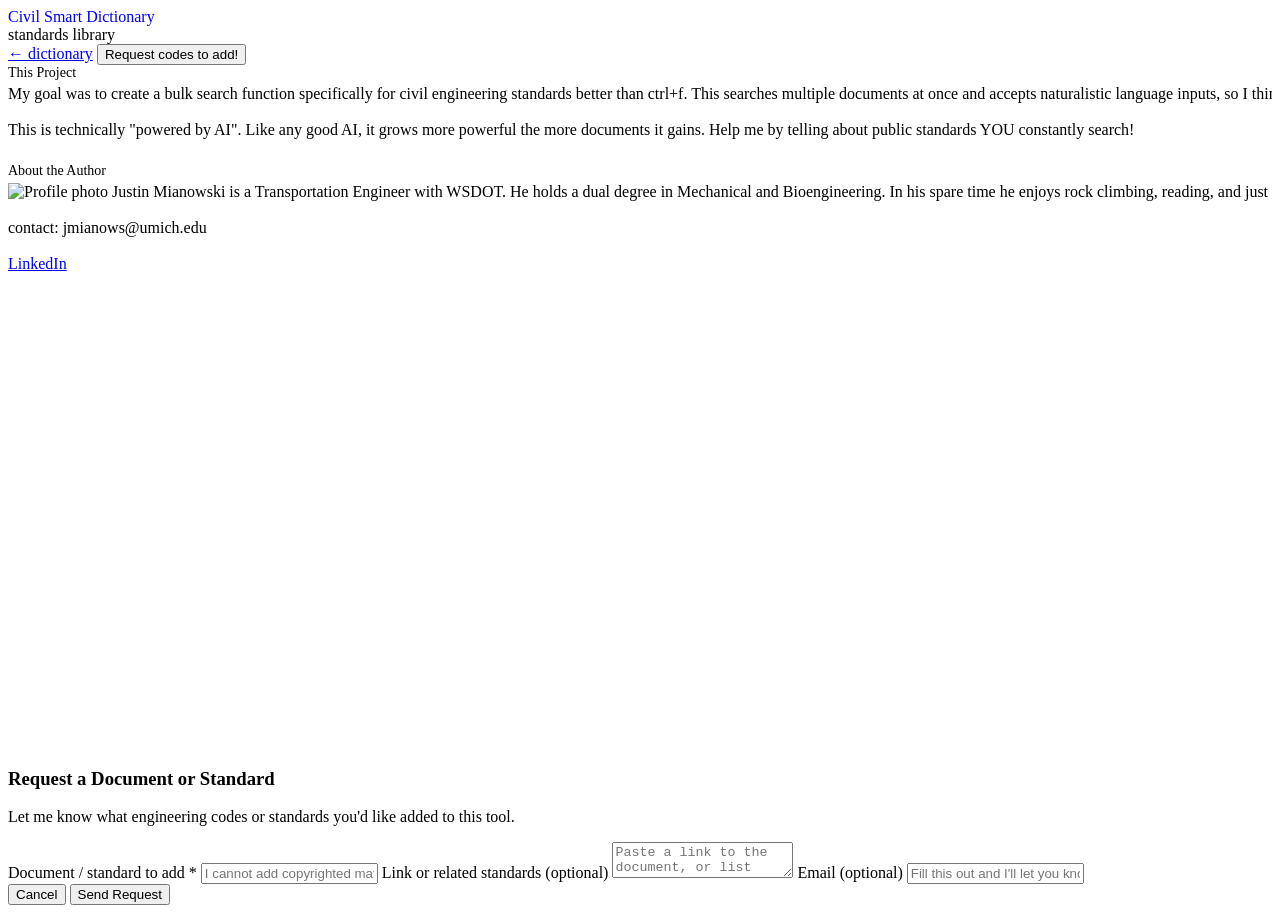
==== frontend/standards.html @ 6c6be92f "Arch fixes, frontend hardening, and bulk enrichment tooling Backend: - Generic 500 error messages (n" ====
<!DOCTYPE html>
<html lang="en" data-theme="">
<head>
<meta charset="UTF-8">
<meta name="viewport" content="width=device-width, initial-scale=1.0">
<title>Standards Library — Civil Smart Dictionary</title>
<link rel="icon" href="data:image/svg+xml,<svg xmlns='http://www.w3.org/2000/svg' viewBox='0 0 100 100'><text y='.9em' font-size='90'>📖</text></svg>">
<script>
(function(){
  var k='rag-civil-theme';
  var t=localStorage.getItem(k)||'evolve-light';
  document.documentElement.dataset.theme=t;
})();
</script>
<link rel="stylesheet" href="../index.css">
<style>
body { overflow: hidden; }
#std-layout {
  display: flex;
  flex-direction: row;
  flex: 1;
  overflow: hidden;
  min-height: 0;
}
#std-content {
  flex: 1;
  overflow-y: auto;
  min-width: 0;
}
#std-sidebar {
  flex-shrink: 0;
  overflow-y: auto;
}
</style>
</head>
<body>

<!-- ══ HEADER ══ -->
<div id="header">
  <a href="/" style="display:contents">
    <div class="logo">Civil Smart Dictionary</div>
  </a>
  <div class="tagline">standards library</div>
  <div class="spacer"></div>
  <a href="/" class="back-btn">← dictionary</a>
  <button id="request-btn">Request codes to add!</button>
</div>

<!-- ══ CONTENT ══ -->
<div id="std-layout">
  <div id="std-content">
    <div class="std-title">Included Standards</div>
    <div class="std-subtitle">All documents currently indexed in the knowledge base.</div>
    <div id="std-body"><span id="std-error">Loading&hellip;</span></div>
    <div class="std-copyright">
      Copyrighted materials from organizations such as AASHTO, IBC, and similar
      standards bodies are not included due to licensing restrictions. 
    </div>
  </div>

  <div id="std-sidebar">

    <div class="std-title" style="font-size:14px; margin-bottom:0.25rem;">This Project</div>
    <div class="std-subtitle" style="margin-bottom:1.5rem;">
      My goal was to create a bulk search function specifically for civil engineering standards better than ctrl+f. 
      This searches multiple documents at once and accepts naturalistic language inputs, so I think this succeeds. 
      <br><br>This is technically "powered by AI". Like any good AI, it grows more powerful the more documents it gains. 
      Help me by telling about public standards YOU constantly search!</div>

    <div class="std-title" style="font-size:14px; margin-bottom:0.25rem;">About the Author</div>
    <div class="std-subtitle">
      <img id="bio-photo" src="" alt="Profile photo">
      Justin Mianowski is a Transportation Engineer with WSDOT. He holds a dual degree in Mechanical and Bioengineering. In his spare time he enjoys rock climbing, reading, and just doing things (like this!).
      <br><br>contact: jmianows@umich.edu
      <br><br><a href="https://www.linkedin.com/in/jmianows">LinkedIn</a>
    </div>

  </div>
</div>

<script>
'use strict';

const PROD_HOSTS = ['civilsmartdictionary.com', 'www.civilsmartdictionary.com'];
const API = PROD_HOSTS.includes(window.location.hostname)
  ? 'https://q7x29u33n45e10-8000.proxy.runpod.net' : '';

const THEME_KEY = 'rag-civil-theme';

/* ── Theme (read-only — follows whatever was set on the main page) ── */
function applyTheme(t) {
  document.documentElement.dataset.theme = t;
  localStorage.setItem(THEME_KEY, t);
}
applyTheme(localStorage.getItem(THEME_KEY) || (window.matchMedia('(prefers-color-scheme: dark)').matches ? 'evolve' : 'evolve-light'));

/* ── Helpers ── */
function makeDocItem(doc) {
  const li = document.createElement('li');
  const name = doc.source_file.replace(/\.pdf$/i, '');
  if (doc.file_link) {
    const a = document.createElement('a');
    a.href = doc.file_link;
    a.target = '_blank';
    a.rel = 'noopener noreferrer';
    a.textContent = name + ' 🔗';
    li.appendChild(a);
  } else {
    li.appendChild(document.createTextNode(name));
  }
  return li;
}

function makeHeading(cls, text) {
  const el = document.createElement('div');
  el.className = cls;
  el.textContent = text;
  return el;
}

/* ── Load and render standards list ── */
async function loadStandards() {
  const container = document.getElementById('std-body');
  try {
    const r = await fetch('../standards.json');
    if (!r.ok) throw new Error(r.statusText);
    const rows = await r.json();

    if (!rows.length) {
      container.innerHTML = '<span id="std-error">No standards found.</span>';
      return;
    }

    // Build nested map: jurisdiction → state → locality → agency → [docs]
    const tree = {};
    for (const row of rows) {
      const jur = row.jurisdiction || 'OTHER';
      const st  = row.state        || '';
      const loc = row.locality     || '';
      const ag  = row.agency       || 'Unknown';
      tree[jur]             ??= {};
      tree[jur][st]         ??= {};
      tree[jur][st][loc]    ??= {};
      tree[jur][st][loc][ag] ??= [];
      tree[jur][st][loc][ag].push(row);
    }

    const JUR_ORDER = ['FEDERAL', 'STATE', 'LOCAL'];
    const jurisdictions = [
      ...JUR_ORDER.filter(j => tree[j]),
      ...Object.keys(tree).filter(j => !JUR_ORDER.includes(j)).sort(),
    ];

    const frag = document.createDocumentFragment();

    for (const jur of jurisdictions) {
      frag.appendChild(makeHeading('std-jurisdiction', jur));

      const stateMap = tree[jur];
      for (const st of Object.keys(stateMap).sort()) {
        if (st) frag.appendChild(makeHeading('std-state', st));

        const locMap = stateMap[st];
        for (const loc of Object.keys(locMap).sort()) {
          if (loc) frag.appendChild(makeHeading('std-locality', loc));

          const agMap = locMap[loc];
          // Indent level: FEDERAL→1, STATE→1, LOCAL (no loc)→1, LOCAL (with loc)→2
          const agIndent = loc ? 'indent-2' : 'indent-1';
          const listIndent = loc ? 'indent-3' : 'indent-2';

          for (const ag of Object.keys(agMap).sort()) {
            const agEl = makeHeading('std-agency ' + agIndent, ag);
            frag.appendChild(agEl);

            const ul = document.createElement('ul');
            ul.className = 'std-list ' + listIndent;
            for (const doc of agMap[ag]) {
              ul.appendChild(makeDocItem(doc));
            }
            frag.appendChild(ul);
          }
        }
      }
    }

    container.innerHTML = '';
    container.appendChild(frag);
  } catch(e) {
    container.innerHTML = '<span id="std-error">Failed to load standards list. Please refresh the page.</span>';
  }
}

loadStandards();

/* ══ REQUEST MODAL ══ */
const reqOverlay = document.getElementById('req-overlay');
const reqSendBtn = document.getElementById('req-send');
const reqStatus  = document.getElementById('req-status');
let lastReqSend  = 0;

document.getElementById('request-btn').addEventListener('click', () => {
  document.getElementById('req-doc').value   = '';
  document.getElementById('req-notes').value = '';
  document.getElementById('req-email').value = '';
  reqStatus.textContent = ''; reqStatus.className = '';
  reqSendBtn.disabled = false; reqSendBtn.textContent = 'Send Request';
  reqOverlay.classList.add('visible');
  document.getElementById('req-doc').focus();
});

document.getElementById('req-cancel').addEventListener('click', () =>
  reqOverlay.classList.remove('visible'));
reqOverlay.addEventListener('click', e => {
  if (e.target === reqOverlay) reqOverlay.classList.remove('visible');
});

reqSendBtn.addEventListener('click', async () => {
  const doc   = document.getElementById('req-doc').value.trim().slice(0, 200);
  const notes = document.getElementById('req-notes').value.trim().slice(0, 500);
  const email = document.getElementById('req-email').value.trim().slice(0, 120);
  if (!doc) {
    reqStatus.textContent = 'Please specify a document or standard.';
    reqStatus.className = 'err'; return;
  }
  if (Date.now() - lastReqSend < 30000) {
    reqStatus.textContent = 'Please wait before sending another request.';
    reqStatus.className = 'err'; return;
  }
  reqSendBtn.disabled = true; reqSendBtn.textContent = 'Sending\u2026';
  reqStatus.textContent = ''; reqStatus.className = '';
  try {
    const r = await fetch(API + '/request', {
      method: 'POST',
      headers: {'Content-Type': 'application/json'},
      body: JSON.stringify({document: doc, notes, email}),
    });
    if (!r.ok) throw new Error((await r.json()).detail || r.statusText);
    lastReqSend = Date.now();
    reqStatus.textContent = 'Request sent \u2014 thank you!';
    reqStatus.className = 'ok';
    setTimeout(() => reqOverlay.classList.remove('visible'), 1800);
  } catch(e) {
    reqStatus.textContent = 'Send failed: ' + e.message;
    reqStatus.className = 'err';
    reqSendBtn.disabled = false; reqSendBtn.textContent = 'Send Request';
  }
});
</script>

<!-- ══ REQUEST MODAL ══ -->
<div id="req-overlay">
  <div id="req-modal">
    <h3>Request a Document or Standard</h3>
    <p class="req-desc">Let me know what engineering codes or standards you'd like added to this tool.</p>
    <label>Document / standard to add <span class="req-required">*</span></label>
    <input id="req-doc" type="text" maxlength="200" autocomplete="off" placeholder="I cannot add copyrighted material!">
    <label>Link or related standards <span class="req-opt">(optional)</span></label>
    <textarea id="req-notes" maxlength="500" placeholder="Paste a link to the document, or list related standards and any other notes..."></textarea>
    <label>Email <span class="req-opt">(optional)</span></label>
    <input id="req-email" type="email" maxlength="120" autocomplete="off" placeholder="Fill this out and I'll let you know when it's added">
    <div class="modal-btns">
      <button class="modal-btn" id="req-cancel">Cancel</button>
      <button class="modal-btn confirm" id="req-send">Send Request</button>
    </div>
    <div id="req-status"></div>
  </div>
</div>

</body>
</html>
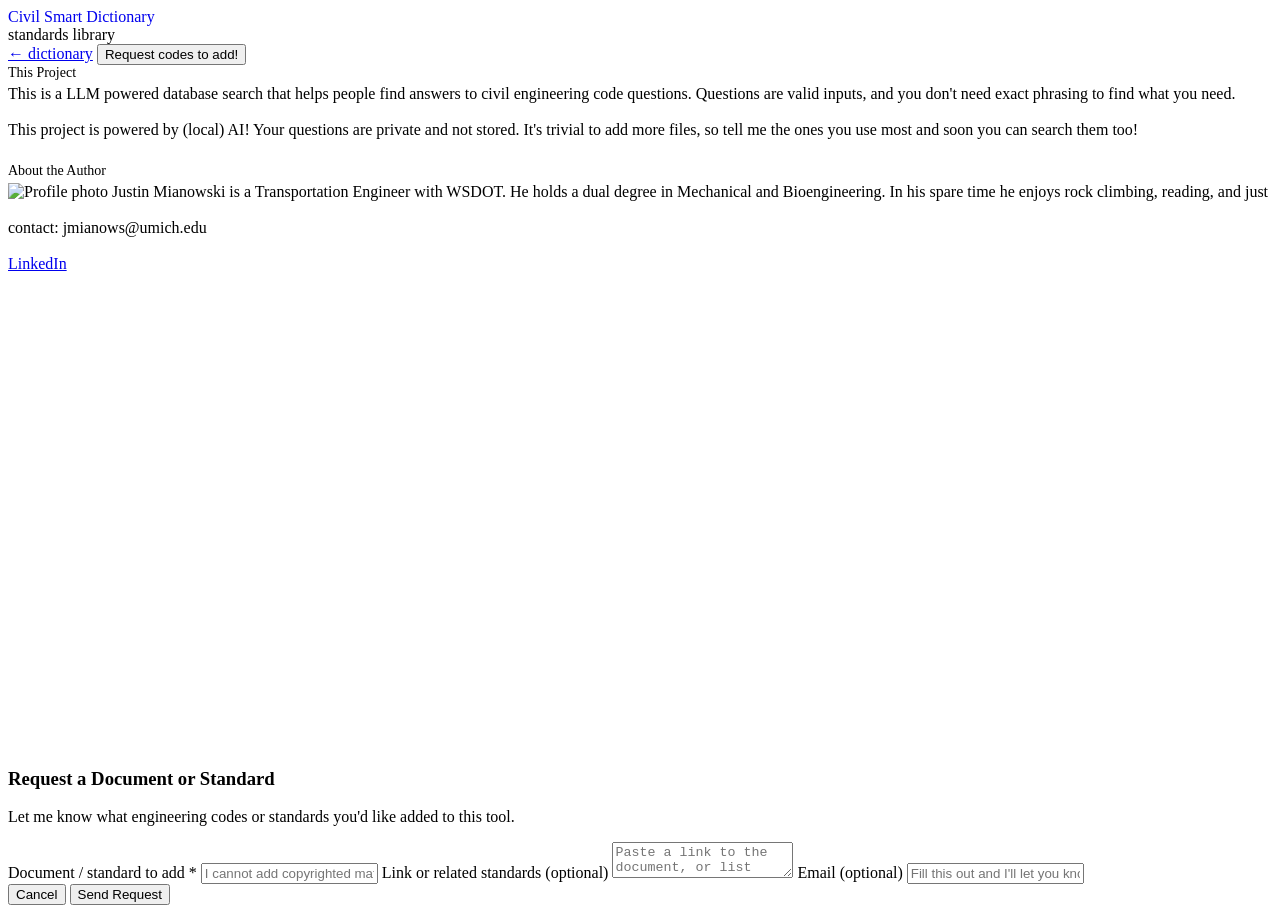
==== commit d414708d: "faegagadsaegs" ====
--- a/frontend/standards.html
+++ b/frontend/standards.html
@@ -31,6 +31,12 @@
   flex-shrink: 0;
   overflow-y: auto;
 }
+@media (max-width: 600px) {
+  body { height: auto; min-height: 100vh; overflow-y: auto; }
+  #std-layout { flex-direction: column; overflow: visible; height: auto; }
+  #std-content { overflow-y: visible; height: auto; }
+  #std-sidebar { overflow-y: visible; height: auto; }
+}
 </style>
 </head>
 <body>
@@ -62,15 +68,17 @@
 
     <div class="std-title" style="font-size:14px; margin-bottom:0.25rem;">This Project</div>
     <div class="std-subtitle" style="margin-bottom:1.5rem;">
-      My goal was to create a bulk search function specifically for civil engineering standards better than ctrl+f. 
-      This searches multiple documents at once and accepts naturalistic language inputs, so I think this succeeds. 
-      <br><br>This is technically "powered by AI". Like any good AI, it grows more powerful the more documents it gains. 
-      Help me by telling about public standards YOU constantly search!</div>
+      This is a LLM powered database search that helps people find answers to civil engineering code questions. 
+      Questions are valid inputs, and you don't need exact phrasing to find what you need. 
+      <br><br>This project is powered by (local) AI! Your questions are private and not stored.
+    It's trivial to add more files, so tell me the ones you use most and soon you can search them too!</div>
 
     <div class="std-title" style="font-size:14px; margin-bottom:0.25rem;">About the Author</div>
     <div class="std-subtitle">
       <img id="bio-photo" src="" alt="Profile photo">
-      Justin Mianowski is a Transportation Engineer with WSDOT. He holds a dual degree in Mechanical and Bioengineering. In his spare time he enjoys rock climbing, reading, and just doing things (like this!).
+      Justin Mianowski is a Transportation Engineer with WSDOT. 
+      He holds a dual degree in Mechanical and Bioengineering. 
+      In his spare time he enjoys rock climbing, reading, and just doing things (like this!).
       <br><br>contact: jmianows@umich.edu
       <br><br><a href="https://www.linkedin.com/in/jmianows">LinkedIn</a>
     </div>
@@ -83,7 +91,7 @@
 
 const PROD_HOSTS = ['civilsmartdictionary.com', 'www.civilsmartdictionary.com'];
 const API = PROD_HOSTS.includes(window.location.hostname)
-  ? 'https://q7x29u33n45e10-8000.proxy.runpod.net' : '';
+  ? 'https://api.civilsmartdictionary.com' : '';
 
 const THEME_KEY = 'rag-civil-theme';
 
@@ -122,7 +130,7 @@
 async function loadStandards() {
   const container = document.getElementById('std-body');
   try {
-    const r = await fetch('../standards.json');
+    const r = await fetch(API + '/standards/list');
     if (!r.ok) throw new Error(r.statusText);
     const rows = await r.json();
 
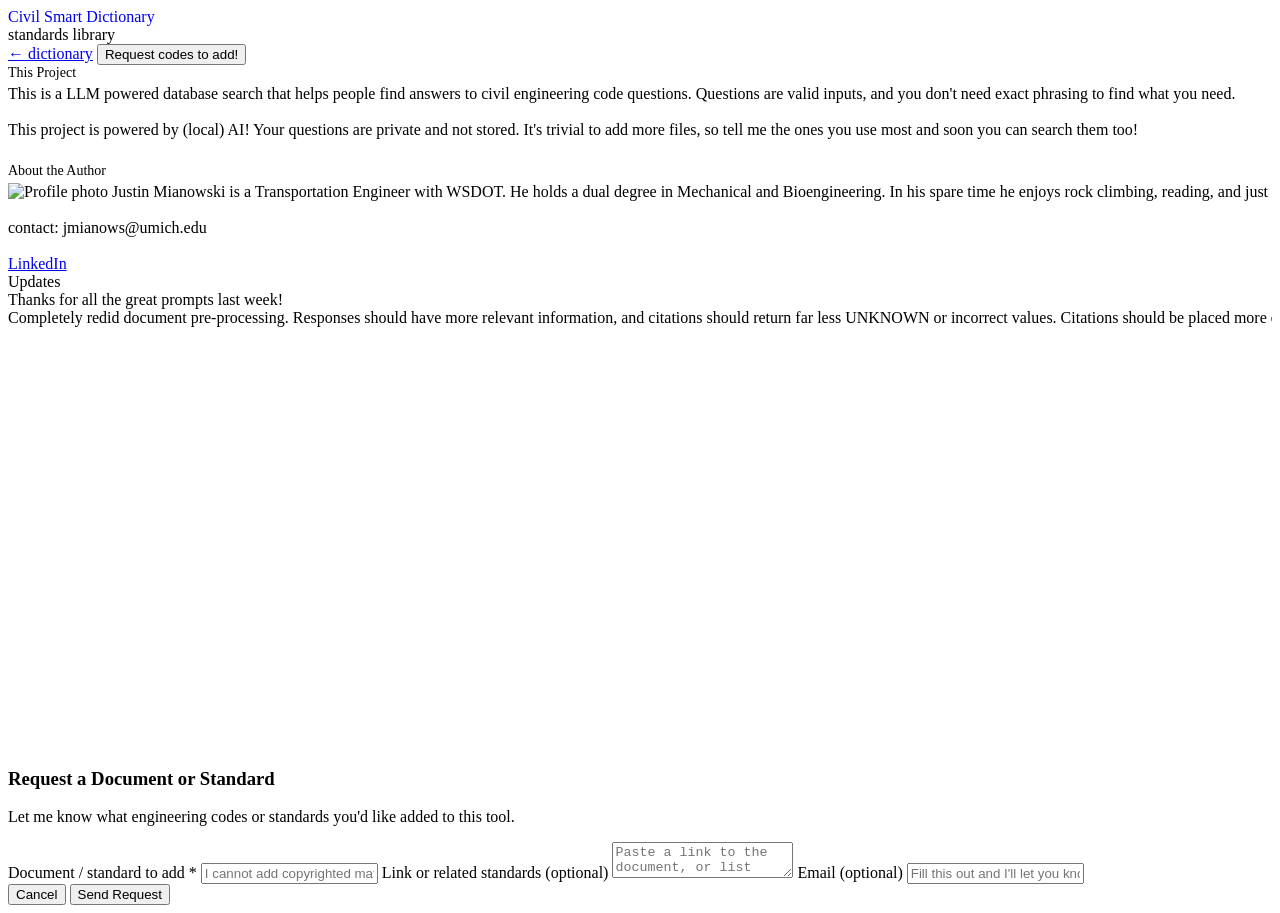
==== commit af6a0d52: "Move patch notes to standards page sidebar Co-Authored-By: Claude Sonnet 4.6 <noreply@anthropic.com>" ====
--- a/frontend/standards.html
+++ b/frontend/standards.html
@@ -30,6 +30,8 @@
 #std-sidebar {
   flex-shrink: 0;
   overflow-y: auto;
+  display: flex;
+  flex-direction: column;
 }
 @media (max-width: 600px) {
   body { height: auto; min-height: 100vh; overflow-y: auto; }
@@ -81,6 +83,15 @@
       In his spare time he enjoys rock climbing, reading, and just doing things (like this!).
       <br><br>contact: jmianows@umich.edu
       <br><br><a href="https://www.linkedin.com/in/jmianows">LinkedIn</a>
+    </div>
+
+    <div class="patch-notes">
+      <div class="about-section-label">Updates</div>
+      <div class="patch-notes-body">Thanks for all the great prompts last week!<br>
+        Completely redid document pre-processing. Responses should have more relevant information, and citations should return far less UNKNOWN or incorrect values.
+        Citations should be placed more consistently.
+        History now remembers between sessions.
+      </div>
     </div>
 
   </div>
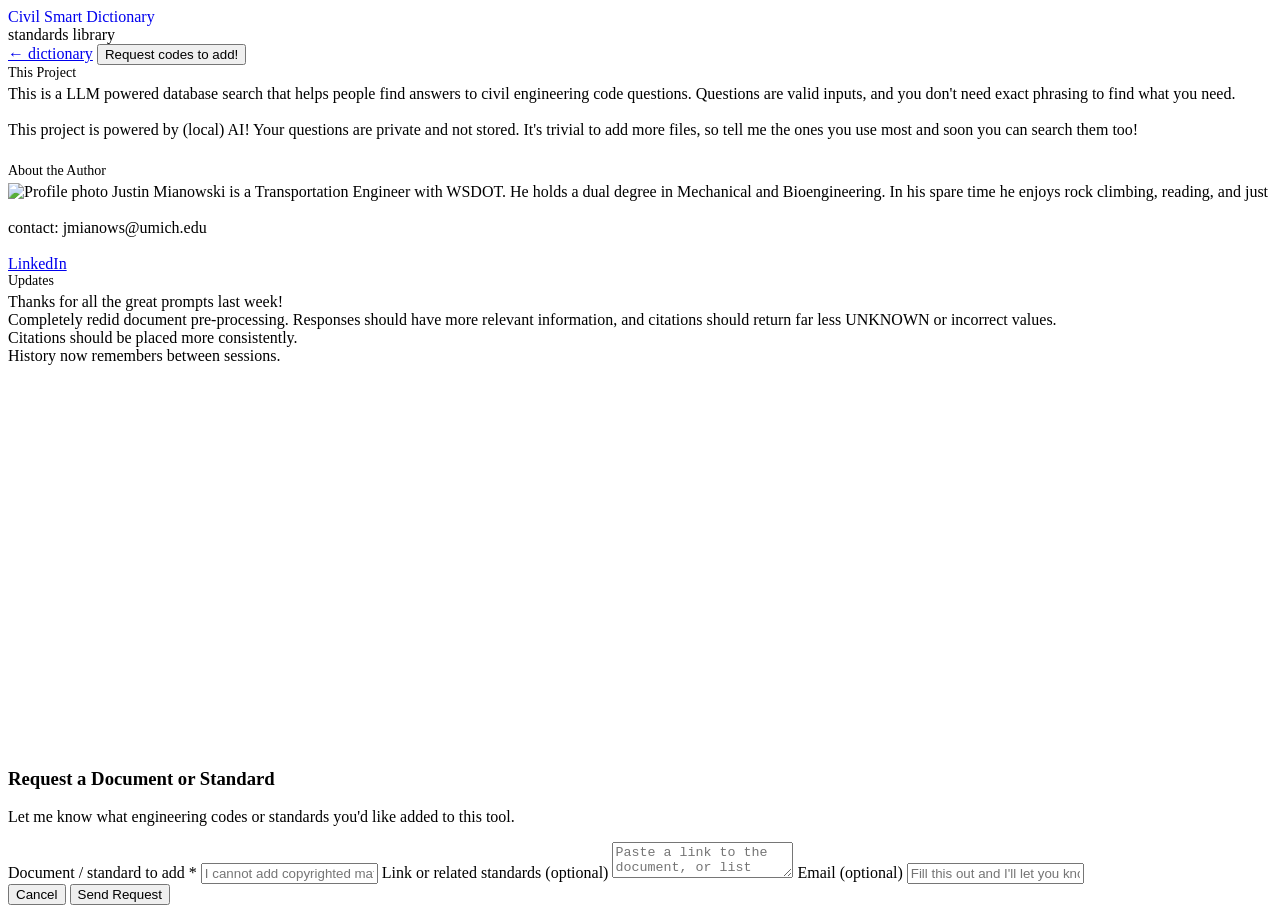
==== commit ba80177a: "lfg enough adjustments. let it ride for now except css" ====
--- a/frontend/standards.html
+++ b/frontend/standards.html
@@ -86,10 +86,10 @@
     </div>
 
     <div class="patch-notes">
-      <div class="about-section-label">Updates</div>
-      <div class="patch-notes-body">Thanks for all the great prompts last week!<br>
-        Completely redid document pre-processing. Responses should have more relevant information, and citations should return far less UNKNOWN or incorrect values.
-        Citations should be placed more consistently.
+      <div class="std-title" style="font-size:14px; margin-bottom:0.25rem;">Updates</div>
+      <div class="std-subtitle">Thanks for all the great prompts last week!<br>
+        Completely redid document pre-processing. Responses should have more relevant information, and citations should return far less UNKNOWN or incorrect values.<br>
+        Citations should be placed more consistently.<br>
         History now remembers between sessions.
       </div>
     </div>
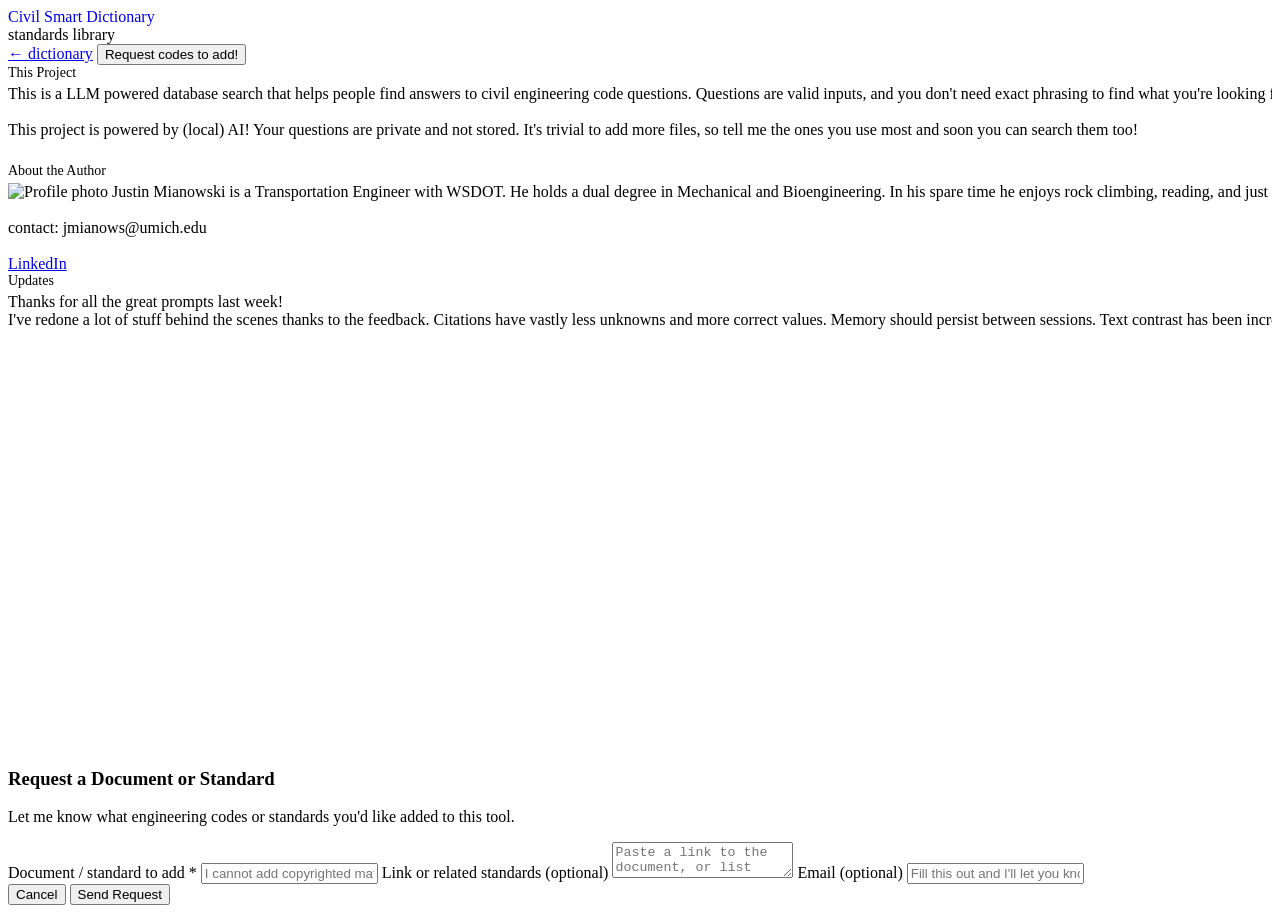
==== commit 2691007a: "Update patch notes text on standards page Co-Authored-By: Claude Sonnet 4.6 <noreply@anthropic.com>" ====
--- a/frontend/standards.html
+++ b/frontend/standards.html
@@ -71,7 +71,7 @@
     <div class="std-title" style="font-size:14px; margin-bottom:0.25rem;">This Project</div>
     <div class="std-subtitle" style="margin-bottom:1.5rem;">
       This is a LLM powered database search that helps people find answers to civil engineering code questions. 
-      Questions are valid inputs, and you don't need exact phrasing to find what you need. 
+      Questions are valid inputs, and you don't need exact phrasing to find what you're looking for. 
       <br><br>This project is powered by (local) AI! Your questions are private and not stored.
     It's trivial to add more files, so tell me the ones you use most and soon you can search them too!</div>
 
@@ -88,9 +88,7 @@
     <div class="patch-notes">
       <div class="std-title" style="font-size:14px; margin-bottom:0.25rem;">Updates</div>
       <div class="std-subtitle">Thanks for all the great prompts last week!<br>
-        Completely redid document pre-processing. Responses should have more relevant information, and citations should return far less UNKNOWN or incorrect values.<br>
-        Citations should be placed more consistently.<br>
-        History now remembers between sessions.
+        I've redone a lot of stuff behind the scenes thanks to the feedback. Citations have vastly less unknowns and more correct values. Memory should persist between sessions. Text contrast has been increased.
       </div>
     </div>
 
